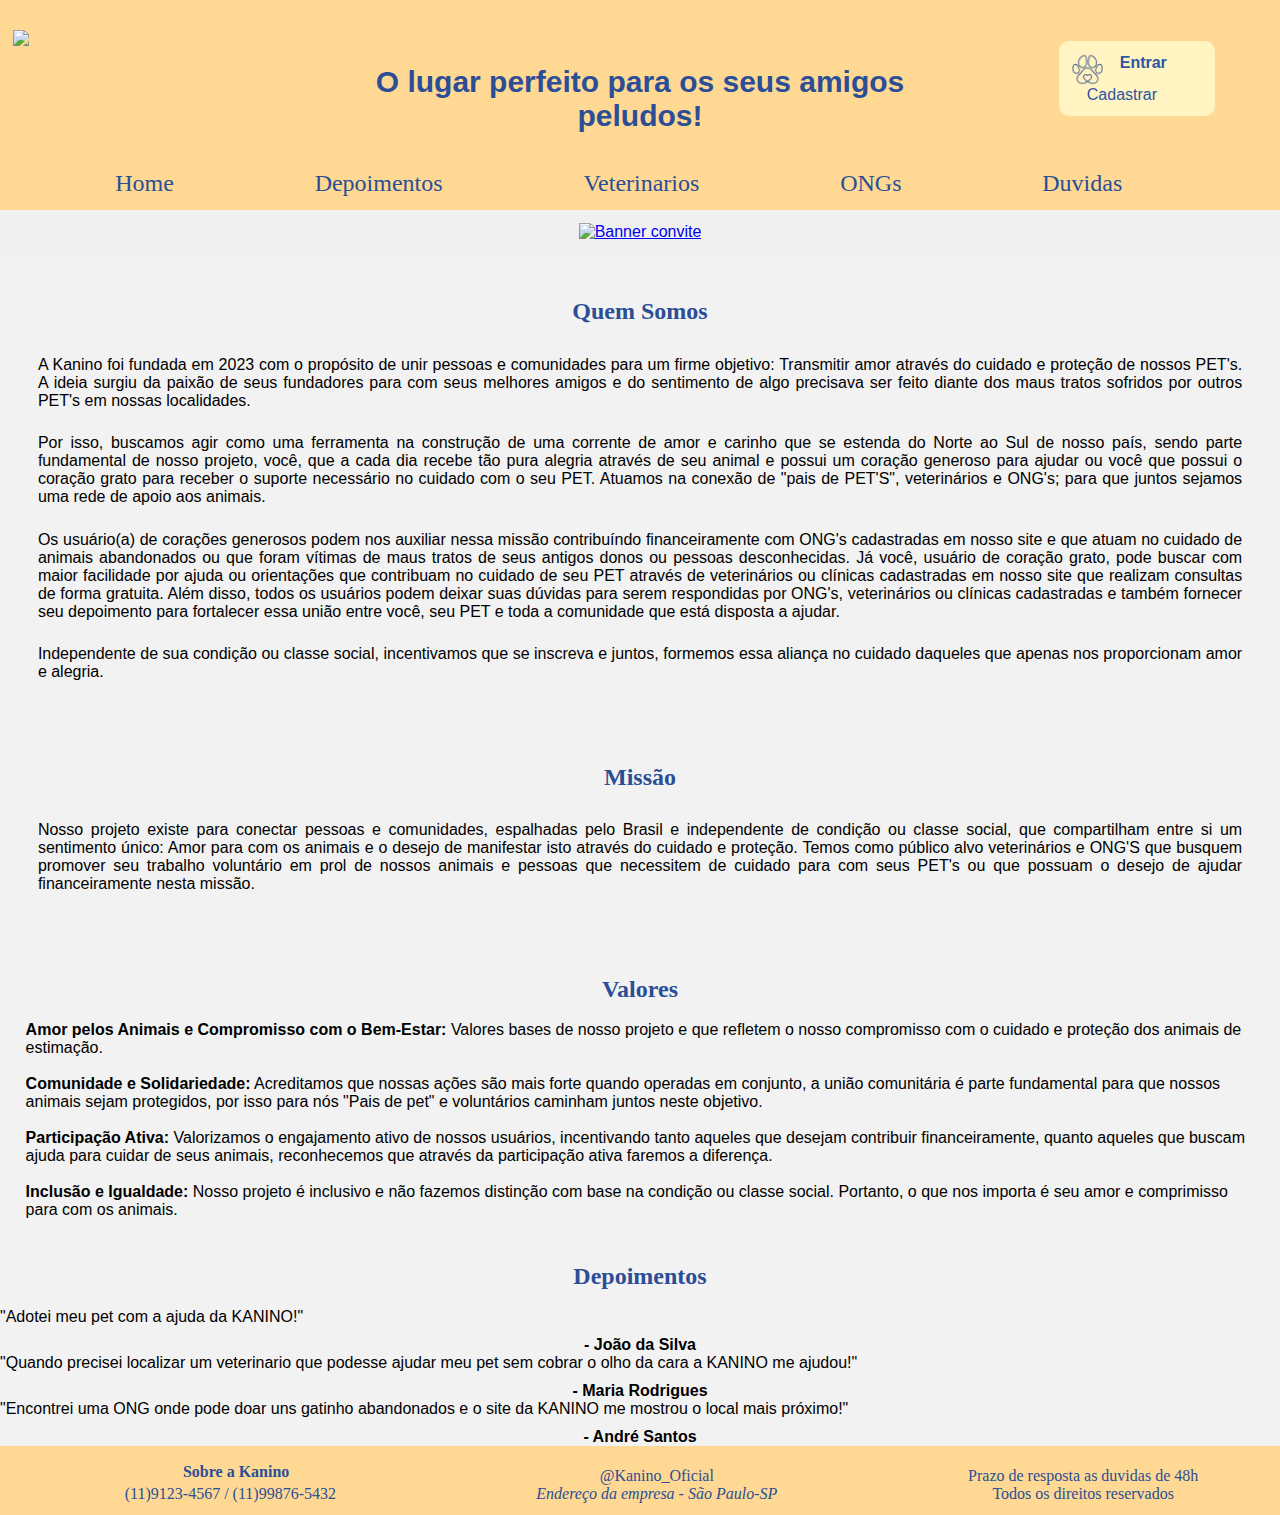
==== index.html @ c39bd27b "atualização header e footer" ====
<!DOCTYPE html>
<html lang="pt-br">
<head>
  <link rel="stylesheet" type="text/css" href="/css/estiloKanino.css">
<meta charset="UTF-8">
<meta name="viewport" content="width=device-width, initial-scale=1.0">
<link rel="shortcut icon" href="./imagens/kaninologo.png" type="image/x-icon">
<link rel="stylesheet" type="text/css" href="./libs/slick-1.8.1/slick/slick.css"/>
<link rel="stylesheet" type="text/css" href="./libs/slick-1.8.1/slick/slick-theme.css"/>
<title>KANINO</title>
</head>
<body>
  <header>
    <div id="cor1">
    <!--<h1>KANINO</h1>-->
      <p id="msg">O lugar perfeito para os seus amigos peludos!</p>
      <div class="logCad">
        <img id="icone" src="./imagens/icone.png" alt="">
        <a id="entrar" href="/login/login.html">Entrar</a>                
        <a id="cadastrar" href="/cadastro/index.html">Cadastrar</a>
      </div>
      <!--<div class="search-container">
        <form action="https://www.google.com/search" method="GET" target="_blank">
          <input type="text" class="search-box" name="q" placeholder="Localize o Veterinario mais proximo...">
          <button type="submit" class="search-button">Pesquisar</button>
        </form> 
      </div>-->
    </div>
    <div id="img">
      <a href="./index.html"><img id="logo" src="./imagens/kaninologo.png"></a>
    </div>
    <nav> 
        <a id="home" href="./index.html">Home</a>
        <a id="depoimento" href="./depoimentos/depoimentos.html">Depoimentos</a>
        <a id="busca" href="./busca/busca.html">Veterinarios</a>
        <a id="ong" href="../busca/busca.html">ONGs</a>
        <a id="duvida" href="./duvidas/duvidas.html">Duvidas</a>
    </nav>
  </header>
  <main class="corpo">
    <div class="banner">
      <a href="./cadastro/index.html" ><img src="./imagens/banner.png" alt="Banner convite"></a>
    </div>
    <div class="quem">
      <h1>Quem Somos</h1>
      <p>A Kanino foi fundada em 2023 com o propósito de unir pessoas e comunidades para um firme objetivo: Transmitir amor através do cuidado e proteção de nossos PET's. A ideia surgiu da paixão de seus fundadores para com seus melhores amigos e do sentimento de algo precisava ser feito diante dos maus tratos sofridos por outros PET's em nossas localidades.</p>

      <p>Por isso, buscamos agir como uma ferramenta na construção de uma corrente de amor e carinho que se estenda do Norte ao Sul de nosso país, sendo parte fundamental de nosso projeto, você, que a cada dia recebe tão pura alegria através de seu animal e possui um coração generoso para ajudar ou você que possui o coração grato para receber o suporte necessário no cuidado com o seu PET. Atuamos na conexão de "pais de PET'S", veterinários e ONG's; para que juntos sejamos uma rede de apoio aos animais.</p>

      <p>Os usuário(a) de corações generosos podem nos auxiliar nessa missão contribuíndo financeiramente com ONG's cadastradas em nosso site e que atuam no cuidado de animais abandonados ou que foram vítimas de maus tratos de seus antigos donos ou pessoas desconhecidas. Já você, usuário de coração grato, pode buscar com maior facilidade por ajuda ou orientações que contribuam no cuidado de seu PET através de veterinários ou clínicas cadastradas em nosso site que realizam consultas de forma gratuita. Além disso, todos os usuários podem deixar suas dúvidas para serem respondidas por ONG's, veterinários ou clínicas cadastradas e também fornecer seu depoimento para fortalecer essa união entre você, seu PET e toda a comunidade que está disposta a ajudar.</p>
      <p>Independente de sua condição ou classe social, incentivamos que se inscreva e juntos, formemos essa aliança no cuidado daqueles que apenas nos proporcionam amor e alegria.</p>

    </div>
    <div class="missao">
      <h1>Missão</h1>
      <p>Nosso projeto existe para conectar pessoas e comunidades, espalhadas pelo Brasil e independente de condição ou classe social, que compartilham entre si um sentimento único: Amor para com os animais e o desejo de manifestar isto através do cuidado e proteção. Temos como público alvo veterinários e ONG'S que busquem promover seu trabalho voluntário em prol de nossos animais e pessoas que necessitem de cuidado para com seus PET's ou que possuam o desejo de ajudar financeiramente nesta missão.</p>
    </div>
    <div class="valores">
      <h1>Valores</h1>
      <ul>
        <li>
            <strong>Amor pelos Animais e Compromisso com o Bem-Estar:</strong> Valores bases de nosso projeto e que refletem o nosso compromisso com o cuidado e proteção dos animais de estimação.
        </li>
        <br>
        <li>
            <strong>Comunidade e Solidariedade:</strong> Acreditamos que nossas ações são mais forte quando operadas em conjunto, a união comunitária é parte fundamental para que nossos animais sejam protegidos, por isso para nós "Pais de pet" e voluntários caminham juntos neste objetivo.
        </li>
        <br>
        <li>
            <strong>Participação Ativa:</strong> Valorizamos o engajamento ativo de nossos usuários, incentivando tanto aqueles que desejam contribuir financeiramente, quanto aqueles que buscam  ajuda para cuidar de seus animais, reconhecemos que através da participação ativa faremos a diferença.
        </li>
        <br>
        <li>
            <strong>Inclusão e Igualdade:</strong> Nosso projeto é inclusivo e não fazemos distinção com base na condição ou classe social. Portanto, o que nos importa é seu amor e comprimisso para com os animais.
        </li>
        
      </ul>
    </div>
    <div><h1>Depoimentos</h1></div>
    <div class="carousel">
    <div class="testimonial">
      <p>"Adotei meu pet com a ajuda da KANINO!"</p>
      <p class="client-name">- João da Silva</p>
    </div>
    <div class="testimonial">
      <p>"Quando precisei localizar um veterinario que podesse ajudar meu pet sem cobrar o olho da cara a KANINO me ajudou!"</p>
      <p class="client-name">- Maria Rodrigues</p>
    </div>
    <div class="testimonial">
      <p>"Encontrei uma ONG onde pode doar uns gatinho abandonados e o site da KANINO me mostrou o local mais próximo!"</p>
      <p class="client-name">- André Santos</p>
    </div>
     </div>
  </main>
  <footer>
    <div id="sobre">
      <a id="sobreKanino" href="./index.html">Sobre a Kanino</a>
      <p>
        (11)9123-4567 / (11)99876-5432
      </p>
    </div>
    <div id="siga">
      <p>
        @Kanino_Oficial
      </p>
      <address>
        Endereço da empresa - São Paulo-SP
      </address>
    </div>
    <div id="horario">
      <p>
        Prazo de resposta as duvidas de 48h<br>
        Todos os direitos reservados
      </p>
    </div>
  </footer>
  <script src="https://code.jquery.com/jquery-3.6.0.min.js"></script>
  <script type="text/javascript" src="./libs/slick-1.8.1/slick/slick.min.js"></script>
  <script type="text/javascript" src="./javaScript/script.js"></script>
</body>
</html>
---- css/estiloKanino.css ----
@charset "utf-8";
/* CSS Document */

*{
	margin: 0;
	padding: 0;
}

body{
    border-color: #F2F2F2;
    background-color: #F2F2F2;
    width: 100%;
    height: 100%;
}

.corpo {
    width: auto;
    display: block;
}

#cor1{
    border-style: solid;
    border-color: #FFD994;
    background-color: #FFD994;
    padding: 3%;
}

nav {
    display: flex;
    font-family: cooper;
    font-size: 150%;
    background-color: #FFD994;
    color: #2B4E96;
    text-decoration:none;
}

nav a {
    display: flex;
    font-family: cooper;
    font-size: 150%;
    background-color: #FFD994;
    color: #2B4E96;
    text-decoration: none;
    border-radius: 10%;
}   

#home, #depoimento, #duvida, #busca, #ong{
    display: flex;
    padding: 1% 2%;
    font-family: cooper;
    font-size: 100%;
    background-color: #FFD994;
    color: #2B4E96;
    text-decoration: none;
    background-size: 50px;
    border-radius: 10px;
    margin-left: 7%;
}

#org{
    padding: 1%;
    font-family: cooper;
    font-size: 100%;
    background-color: #FFD994;
    color: #2B4E96;
    text-decoration: none;
    background-size: 50px;
}

/*#blog, #loja, #faq {
    display: flex;
    padding: 1% 4%;
    font-family: cooper;
    font-size: 100%;
    background-color: #FFD994;
    color: #2B4E96;
    text-decoration: none;
    background-size: 5%;
    border-radius: 1%;
}
*/

#home:hover, #depoimento:hover, #duvida:hover, #busca:hover, #ong:hover{
    display: flex;
    padding: 1% 2%;
    font-family: cooper;
    font-size: 100%;
    background-color: #fffdd0c0;
    color: #2B4E96;
    text-decoration: none;
    background-size: 5%;
    border-radius: 10px 10px 0 0;
    margin-left: 7%;
}

/*
#blog:hover, #loja:hover, #faq:hover {
    display: flex;
    padding: 1% 4%;
    font-family: cooper;
    font-size: 100%;
    background-color: #FFD994;
    color: #2B4E96;
    text-decoration: underline;
    background-size: 5%;
    border-radius: 1%;
}
*/

h1{
    font-family: cooper;
	color: #2B4E96;
    font-size: 150%;
    line-height: 48pt;
    block-size: 100%;
    width: 100%;
	text-align: center;
    position: static;
}

h2{
    font-family: 'black', cooper;
    color: #2B4E96;
    font-size: 25%;
    line-height: 25pt;
    width: 50%;
    padding-bottom: 15px;
    padding-top: 20px;
    text-align: center;
    text-shadow: 1px 1px #2B4E96;
	position: absolute;
}

#msg{
    font-family: Arial, sans-serif;
    color: #2B4E96;
    width: 50%;
    font-size: 30px;
    padding-top: 2%;
    margin-left: 25%;
    font-weight: bold;
    text-align: center;
    float: left;
	display: flex;
}

#logo{
	display: flex;
    width: 10%;
	float: left;
	position: relative;
		margin: -10% 1%;
}


.search-container {
    text-align: center;
    padding: 1% 1%;
}
.search-box {
    padding: 1% 1%;
    font-family: Arial, sans-serif;
    color: #2B4E96;
    width: 50%;
    border: 1px solid #989796;
    border-radius: 10px;
    font-size: 20px;
}
.search-button {
    padding: 1% 2%;
    font-family: Arial, sans-serif;
    background-color: #2B4E96;
    color: #FFFDD0;
    border: none;
    border-radius: 10px;
    font-size: 20px;
}

/* css login */

#icone{
    width: 25%;
    float:left;
}

.logCad {
    background-color: #fffdd0c0;
    color: rgba(46, 85, 163, 1);
    width: 11%;
    padding: 1%;
    margin-left: 85%;
    display: flexbox;   
    border-radius: 10px;
}

#entrar{
    font-family: Arial, sans-serif;
    border: none; 
    padding: 5% 12%; 
    font-size: 16px; 
    cursor: pointer; 
    border-radius: 5px 0 0 5px; 
    text-decoration-line: none;
    font-weight: bold;
    color: rgba(46, 85, 163, 1);
}

#cadastrar{
    font-family: Arial, sans-serif;
    color: rgba(46, 85, 163, 1);
    border: none; 
    padding: 1% 12%; 
    font-size: 16px; 
    cursor: pointer;
    border-radius: 0 5px 5px 0; 
    text-decoration-line: none;
}

#entrar:hover, #cadastrar:hover {
    text-decoration: underline;
    color: rgba(46, 85, 163, 1);
}


/* Estilo para o rodapé */
footer {
    width: auto;
    background-color: #FFD994;  
}

#sobre, #siga, #horario{
    width: 30%;
    color: #2B4E96;
    text-align: center;
    text-decoration: none;
    margin: 1% 0 1% 3%;
    display: inline-block;
}

#sobreKanino{
    width: 30%;
    color: #2B4E96;
    text-align: center;
    text-decoration: none;
    margin: 1% 0 1% 3%;
    display: inline-block;
    font-weight: bold;
}

/* CSS pagina home */

.banner {
    width: 100%; 
    max-height: 300px; 
    background-color: #f0f0f0; 
    text-align: center; 
    padding: 1% 0;
}

.banner img {
    width: 100%;
    max-width: 70%; 
    max-height: 70%; 
    position: relative;
}

.valores, .quem, .missao  {
    width: auto;
    padding: 2%;
    max-width: 100%;
}

.valores p, .quem p, .missao p  {
    font-family: Arial, sans-serif;
    width: auto;
    padding: 1%;
    max-width: 100%;
    text-align: justify;
}

ul {
    list-style-type: none;
}

li {
    color: black;
}
  

/* Estilos para o carrossel de depoimentos */
.client-name {
    margin-top: 10px;
    text-align: center;
    font-weight: bold;
}

/* CSS pagina de cadastro */
main {
    font-family: Arial, sans-serif;
    background-color: #F2F2F2;     
}

.container {
    width: 350px;
    margin: 1cm auto;
    background-color: white;
    border: 1px solid #ccc;
    padding: 20px;
    border-radius: 0.5rem;
    
}

.title {
    font-size: 40px;
    margin: auto;
    font-weight: 700;
    margin-bottom: 1.9rem;
}

.form-group {
    margin-bottom: 10px;
}

.form-group label {
    font-size: .77rem;
    margin-bottom: .14rem;
    color: #2B4E96;
    display: block;
    font-weight: 600;
}

.form-group input {
    display: block;
    width: 100%;
    height: 30px;
    border-radius: 10px;
    border: 1px solid #ccc;
    padding: 1%;
}

.form-group select {
    display: block;
    width: 362px;
    height: 30px;
    border-radius: 10px;
    border: 1px solid #ccc;
    padding: 1%;
}

.form-group textarea {
    display: block;
    width: 100%;
    height: 100px;
    border-radius: 10px;
    border: 1px solid #ccc;
    padding: 1%;
}

.button {
    display: block;
    width: 362px;
    height: 40px;
    background-color: #0ac723;
    color: white;
    font-weight: bold;
    border-radius: 10px;
    border: none;
    cursor: pointer;
}

.radio {
    justify-content:center;
    margin: 5%;
    padding: 5%;
    color: #2B4E96;
    font-family: Arial, sans-serif;
    font-size: 1.05rem;
}

/* Css página de depoimentos */

.depoimentos {
    padding: 1%;
    margin: 5% 1% 1%;
    background-color: #ced1d4;
    border-radius: 10px 10px;    
}

.dep {
    font-family: cooper;
	color: #2B4E96;
    font-size: 150%;
    line-height: 48pt;
    block-size: 100%;
    width: 100%;
}

.depoimento {
    padding: 1% 1%;
    font-family: Arial, sans-serif;
    color: #2B4E96;
    width: 95%;
    margin-left: 1%;
    height: 100px;
    border: 1px solid #989796;
    border-radius: 0 0 10px 10px;
    font-size: 20px;
    position: relative;
}

.nome {
    position: relative;
    color: #2B4E96;
    padding: 1% 1%;
    margin-left: 1%;
    font-family: Arial, sans-serif;
    width: 95%;
    border: 1px solid #989796;
    border-radius: 10px 10px 0 0;
    font-size: 20px;
}

.dep-button {
    font-family: Arial, sans-serif;
    background-color: #2B4E96;
    color: #FFD994;
    border: none; 
    padding: 10px 20px; 
    margin-top: 1%;
    margin-left: 1%;
    font-size: 16px; 
    cursor: pointer; 
    border-radius: 5px; 
    font-weight: bold;
    transition: background-color 0.3s ease; 
}

.dep-button:hover {
    background-color: #FFD994; 
    color: #2B4E96;
}

/* CSS pagina de login */

.div-login {
    background-color: white;
    border-radius: 10px;
    border: 1px solid #ccc;
    font-family: Arial, sans-serif;
    width: 50%;
    padding: 5%;
    margin: 5% auto;
    color: #2B4E96;
    align-items: center;
}

.div-login a {
    color: #2B4E96;
}
.form-login {
    margin-bottom: 10px;
    font-family: Arial, sans-serif;
    justify-content: center;
    align-items: center;
}

.form-login input {
    border-radius: 10px;
    width: 30%;
    height: 35px ;
    font-family: Arial, sans-serif;
    box-shadow: none;
    border: 1px solid #989796;
}

/*.div-login button {
    width: 70px;
    height: 40px;
    border-radius: 10px;
    background-color: #FFD994;
}*/

.div-login button { 
    font-family: Arial, sans-serif;
    background-color: #2B4E96;
    color: #FFD994;
    border: none; 
    padding: 10px 20px; 
    font-size: 16px; 
    cursor: pointer; 
    border-radius: 5px; 
    font-weight: bold;
    transition: background-color 0.3s ease; 
}

.div-login button:hover {
    background-color: #FFD994; 
    color: #2B4E96;
}

/* CSS pagina de duvidas */

/* CSS pagina de busca vet */

article {
    margin-top: 30px;
    border-radius: 10px;
    margin-bottom: 30px;
    padding: 1%;
    background-color: #2B4E96;
    color: white;
}

article h3 {
    margin-bottom: 1%;
}

article p {
    margin-bottom: 1%;
}

#containerDuv {
    margin: 2% auto;
    width: auto;
    text-align: center;
    
}
#corpoDuv {
    height: 100vh;
    width: auto;
}
#campoPergunta {
    width: 100vh;
    text-align: left;
}
#btnDuv1 {
    padding: 10px;
    margin-bottom: 10px;
    background-color: #2B4E96;
    color: #FFD994;
    border-style: solid;
    border-radius: 10px;
    font-weight: bold;
    cursor: pointer;
}
#perguntaInput {
    padding-bottom: 20px;
    width: 100vh;
    font-size: 20px;

}
#btnDuv2 {
    margin: 10px auto;
    padding: 10px;
    background-color: #2B4E96;
    color: #FFD994;
    border-style: solid;
    border-radius: 10px;
    font-weight: bold;
    cursor: pointer;
}
#btnDuv3 {
    margin: 10px auto;
    padding: 5px;
    background-color: #2B4E96;
    color: #FFD994;
    border-style: solid;
    border-radius: 10px;
    font-size: 10px;
    font-weight: bold;
    cursor: pointer;
}
#btnDuv4 {
    margin: 10px auto;
    padding: 5px;
    background-color: #2B4E96;
    color: #FFD994;
    border-style: solid;
    border-radius: 10px;
    font-size: 10px;
    font-weight: bold;
    cursor: pointer;
}
.pergunta {
    margin-top: 10px;
    text-align: left;
    border: 1px solid #2B4E96;
    padding: 10px;
}
.resposta {
    display: none;
    padding: 10px;

}
#blog {
    padding: 5px;
    border-style: none;
    
}
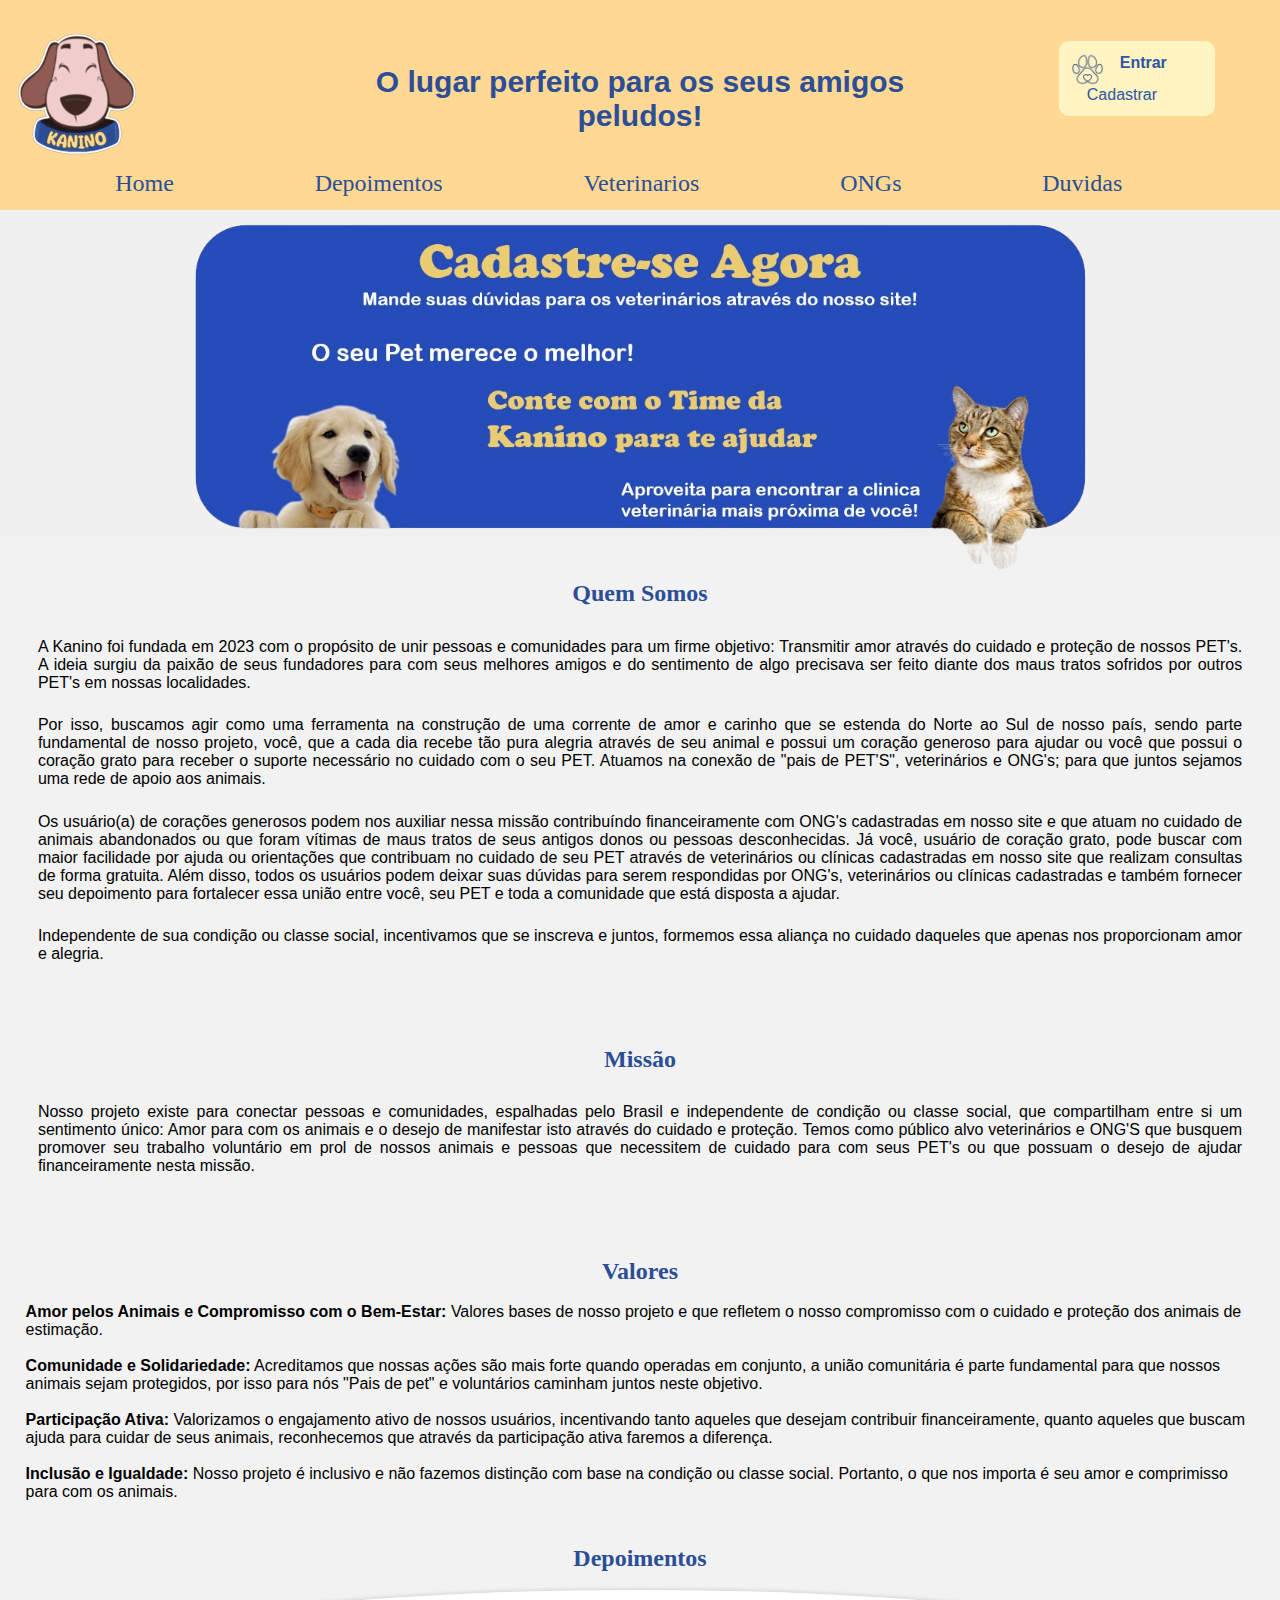
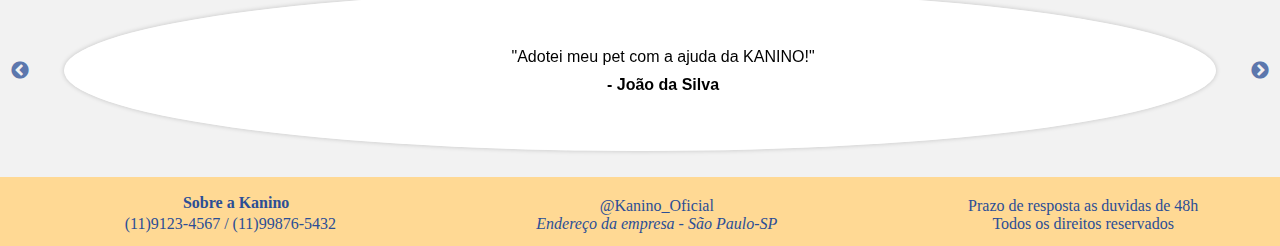
==== commit 14bee476: "Reformulação de tela html na página cadastro" ====
--- a/index.html
+++ b/index.html
@@ -32,8 +32,8 @@
     <nav> 
         <a id="home" href="./index.html">Home</a>
         <a id="depoimento" href="./depoimentos/depoimentos.html">Depoimentos</a>
-        <a id="busca" href="./busca/busca.html">Veterinarios</a>
-        <a id="ong" href="../busca/busca.html">ONGs</a>
+        <a id="busca" href="./busca/busca_veterinario.html">Veterinarios</a>
+        <a id="ong" href="../busca/busca_ong.html">ONGs</a>
         <a id="duvida" href="./duvidas/duvidas.html">Duvidas</a>
     </nav>
   </header>
--- a/css/estiloKanino.css
+++ b/css/estiloKanino.css
@@ -221,6 +221,17 @@
     color: rgba(46, 85, 163, 1);
 }
 
+#erro-login {
+    color: red;
+}
+
+#erro-rec {
+    color: red;
+}
+
+#redefinir-senha {
+    color: #037912;
+}
 
 /* Estilo para o rodapé */
 footer {
@@ -370,8 +381,8 @@
 
 .radio {
     justify-content:center;
-    margin: 5%;
-    padding: 5%;
+    margin: 3%;
+    padding: 3%;
     color: #2B4E96;
     font-family: Arial, sans-serif;
     font-size: 1.05rem;
@@ -520,22 +531,19 @@
 }
 
 #containerDuv {
-    margin: 2% auto;
+
+}
+#corpoDuv {
     width: auto;
-    text-align: center;
-    
-}
-#corpoDuv {
-    height: 100vh;
-    width: auto;
+    height: 78vh;
 }
 #campoPergunta {
-    width: 100vh;
+    width: 98%;
     text-align: left;
 }
 #btnDuv1 {
-    padding: 10px;
-    margin-bottom: 10px;
+    padding: 5px;
+    margin: 5px 0 10px 10px;
     background-color: #2B4E96;
     color: #FFD994;
     border-style: solid;
@@ -543,35 +551,18 @@
     font-weight: bold;
     cursor: pointer;
 }
-#perguntaInput {
-    padding-bottom: 20px;
-    width: 100vh;
-    font-size: 20px;
-
-}
 #btnDuv2 {
-    margin: 10px auto;
-    padding: 10px;
-    background-color: #2B4E96;
-    color: #FFD994;
-    border-style: solid;
-    border-radius: 10px;
-    font-weight: bold;
-    cursor: pointer;
-}
-#btnDuv3 {
-    margin: 10px auto;
+    margin: 5px 0 10px 0;
     padding: 5px;
     background-color: #2B4E96;
     color: #FFD994;
     border-style: solid;
     border-radius: 10px;
-    font-size: 10px;
     font-weight: bold;
     cursor: pointer;
 }
-#btnDuv4 {
-    margin: 10px auto;
+#btnDuv3 {
+    margin: 5px 0 10px 0;
     padding: 5px;
     background-color: #2B4E96;
     color: #FFD994;
@@ -581,19 +572,63 @@
     font-weight: bold;
     cursor: pointer;
 }
+#btnDuv1:hover, #btnDuv2:hover, #btnDuv3:hover  {
+    background-color: #FFD994;
+    color: #2B4E96;
+}
+
+#perguntaInput {
+    margin: 0 10px;
+    padding: 5px 0 50px 5px;
+    width: 100%;
+    height: auto;
+    font-size: 20px;
+}
 .pergunta {
-    margin-top: 10px;
     text-align: left;
     border: 1px solid #2B4E96;
-    padding: 10px;
+    padding: 5px;
 }
 .resposta {
     display: none;
-    padding: 10px;
-
+    margin-top: 15px;
+}
+.espaco-resposta {
+    margin-top: 10px; /* Espaço entre a resposta e a data e hora */
 }
 #blog {
-    padding: 5px;
+    margin: 0 10px;
     border-style: none;
     
-}+}
+
+#modal {
+    display: none;
+    position: fixed;
+    top: 0;
+    left: 0;
+    width: 100%;
+    height: 100%;
+    background-color: rgba(0, 0, 0, 0.7);
+  }
+  #modal-content {
+    position: absolute;
+    top: 30%;
+    left: 50%;
+    transform: translate(-50%, -50%);
+    background-color: #fff;
+    padding: 20px;
+    border: 1px solid #989796;
+    font-family: cooper;
+    font-size: 20px;
+  }
+  #modal-content  p {
+    text-align: center;
+  }
+  #modal-close {
+    position: absolute;
+    top: 10px;
+    right: 10px;
+    cursor: pointer;
+  }
+  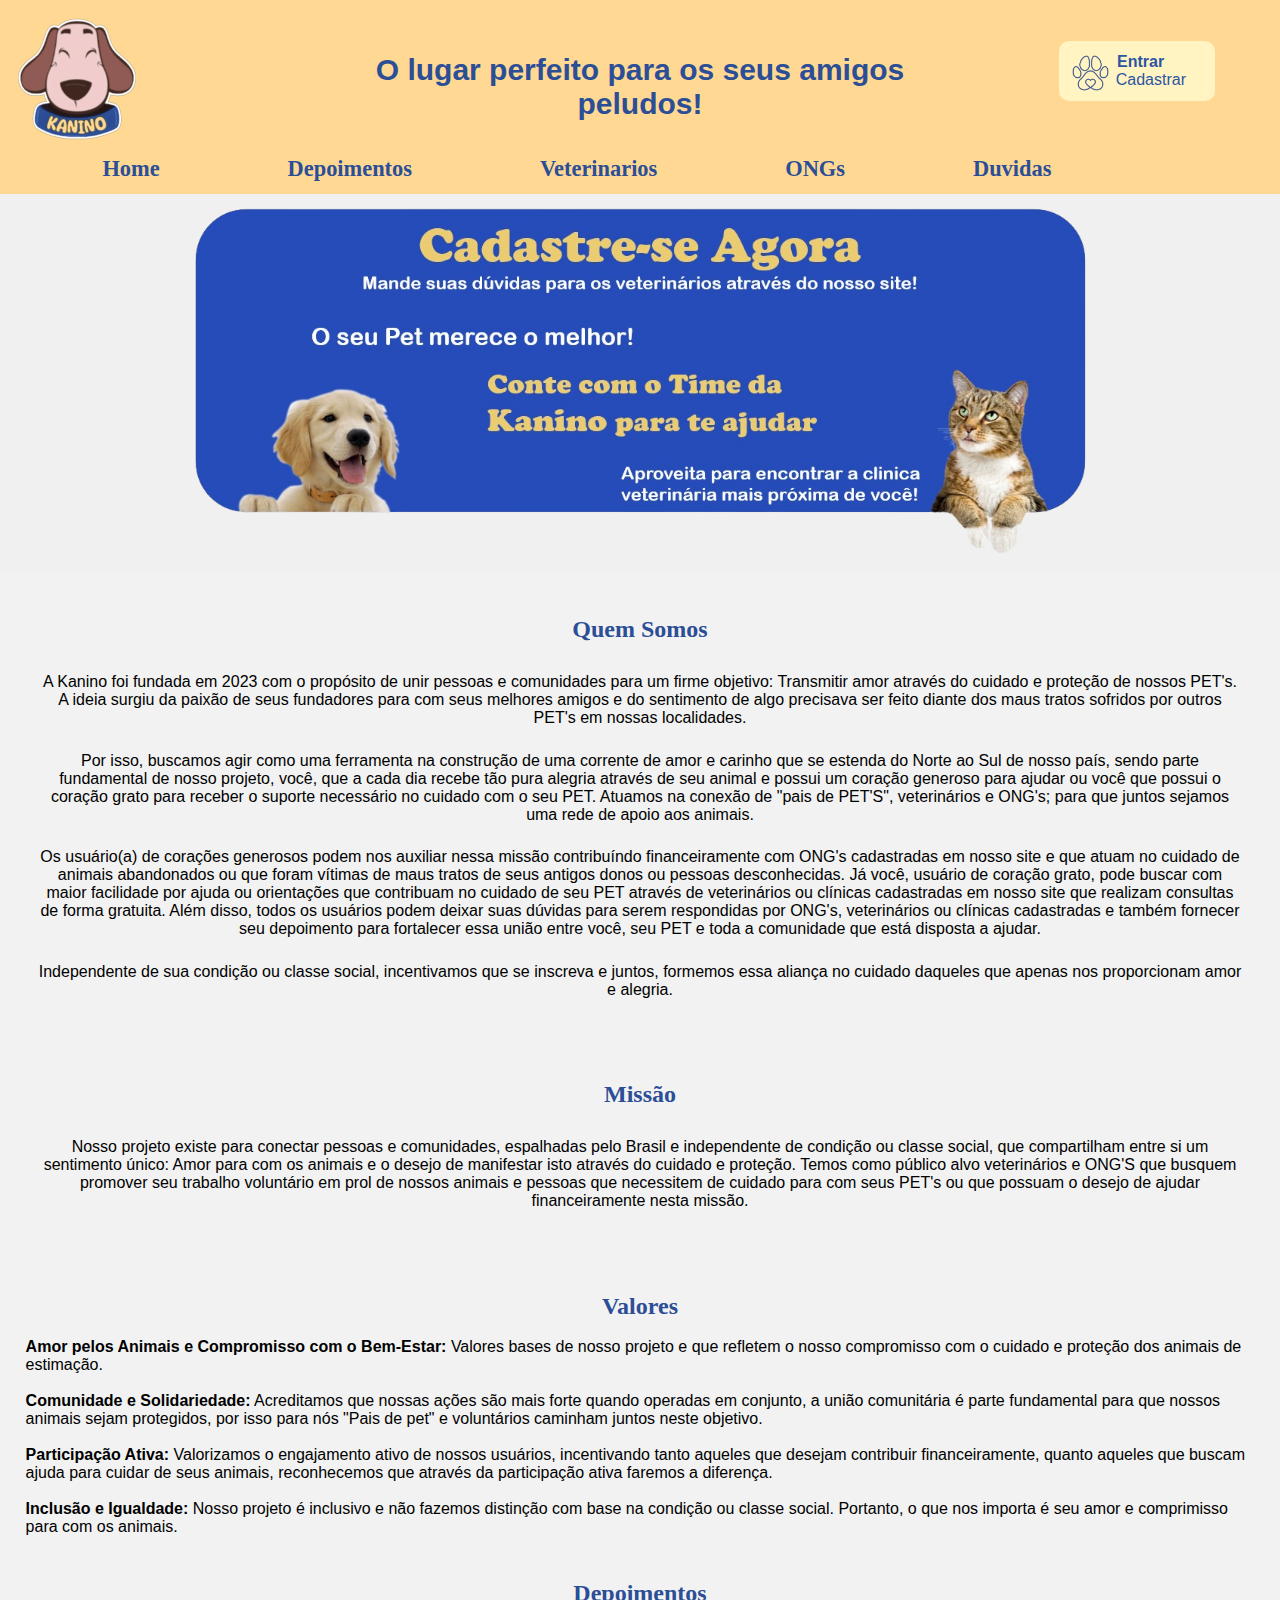
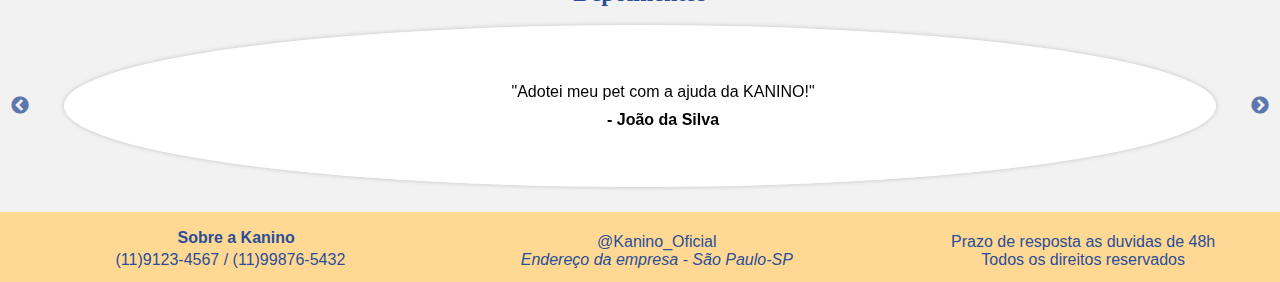
==== commit 6438367a: "atualização aparência site" ====
--- a/index.html
+++ b/index.html
@@ -17,7 +17,7 @@
       <div class="logCad">
         <img id="icone" src="./imagens/icone.png" alt="">
         <a id="entrar" href="/login/login.html">Entrar</a>                
-        <a id="cadastrar" href="/cadastro/index.html">Cadastrar</a>
+        <a id="cadastrar" href="/cadastro/cadastro.html">Cadastrar</a>
       </div>
       <!--<div class="search-container">
         <form action="https://www.google.com/search" method="GET" target="_blank">
@@ -39,7 +39,7 @@
   </header>
   <main class="corpo">
     <div class="banner">
-      <a href="./cadastro/index.html" ><img src="./imagens/banner.png" alt="Banner convite"></a>
+      <a href="./cadastro/cadastro.html" ><img src="./imagens/banner.png" alt="Banner convite"></a>
     </div>
     <div class="quem">
       <h1>Quem Somos</h1>
--- a/css/estiloKanino.css
+++ b/css/estiloKanino.css
@@ -28,7 +28,7 @@
 nav {
     display: flex;
     font-family: cooper;
-    font-size: 150%;
+    font-size: 140%;
     background-color: #FFD994;
     color: #2B4E96;
     text-decoration:none;
@@ -48,13 +48,14 @@
     display: flex;
     padding: 1% 2%;
     font-family: cooper;
+    font-weight: bold;
     font-size: 100%;
     background-color: #FFD994;
     color: #2B4E96;
     text-decoration: none;
     background-size: 50px;
     border-radius: 10px;
-    margin-left: 7%;
+    margin-left: 6%;
 }
 
 #org{
@@ -90,7 +91,7 @@
     text-decoration: none;
     background-size: 5%;
     border-radius: 10px 10px 0 0;
-    margin-left: 7%;
+    margin-left: 6%;
 }
 
 /*
@@ -136,7 +137,7 @@
     color: #2B4E96;
     width: 50%;
     font-size: 30px;
-    padding-top: 2%;
+    padding-top: 1%;
     margin-left: 25%;
     font-weight: bold;
     text-align: center;
@@ -179,7 +180,7 @@
 /* css login */
 
 #icone{
-    width: 25%;
+    width: 30%;
     float:left;
 }
 
@@ -196,7 +197,7 @@
 #entrar{
     font-family: Arial, sans-serif;
     border: none; 
-    padding: 5% 12%; 
+    padding: 1% 5%; 
     font-size: 16px; 
     cursor: pointer; 
     border-radius: 5px 0 0 5px; 
@@ -209,10 +210,9 @@
     font-family: Arial, sans-serif;
     color: rgba(46, 85, 163, 1);
     border: none; 
-    padding: 1% 12%; 
+    padding: 0% 4%; 
     font-size: 16px; 
-    cursor: pointer;
-    border-radius: 0 5px 5px 0; 
+    cursor: pointer; 
     text-decoration-line: none;
 }
 
@@ -242,6 +242,7 @@
 #sobre, #siga, #horario{
     width: 30%;
     color: #2B4E96;
+    font-family: Arial, sans-serif;
     text-align: center;
     text-decoration: none;
     margin: 1% 0 1% 3%;
@@ -249,8 +250,9 @@
 }
 
 #sobreKanino{
-    width: 30%;
-    color: #2B4E96;
+    width: 40%;
+    color: #2B4E96;
+    font-family: Arial, sans-serif;
     text-align: center;
     text-decoration: none;
     margin: 1% 0 1% 3%;
@@ -265,7 +267,7 @@
     max-height: 300px; 
     background-color: #f0f0f0; 
     text-align: center; 
-    padding: 1% 0;
+    padding: 1% 0 5%;
 }
 
 .banner img {
@@ -286,7 +288,7 @@
     width: auto;
     padding: 1%;
     max-width: 100%;
-    text-align: justify;
+    text-align: center;
 }
 
 ul {
@@ -309,6 +311,34 @@
 main {
     font-family: Arial, sans-serif;
     background-color: #F2F2F2;     
+}
+
+#erro-cep {
+    color: red;
+}
+
+#erro-email {
+    color: red;
+}
+
+#erro-cel {
+    color: red;
+}
+
+#erro-cpf {
+    color: red;
+}
+
+#erro-crmv {
+    color: red;
+}
+
+#erro-cnpj {
+    color: red;
+}
+
+#erro-senha {
+    color: red;
 }
 
 .container {
@@ -390,9 +420,21 @@
 
 /* Css página de depoimentos */
 
+#depoimento-container, #depoimento-item {
+    width: 96%;
+    margin: 5% 2% 2% 1%;
+    border-radius: 10px;
+    margin-bottom: 30px;
+    padding: 1% 1%;
+    margin-left: 1%;
+    background-color: white;
+    color: black;
+    box-shadow: 0 0 5px rgba(0, 0, 0, 0.2);
+}
+
 .depoimentos {
-    padding: 1%;
-    margin: 5% 1% 1%;
+    padding: 1% 1%;
+    margin: 5% 1% 2% 1%;
     background-color: #ced1d4;
     border-radius: 10px 10px;    
 }
@@ -509,17 +551,26 @@
     color: #2B4E96;
 }
 
+#telaLogin {
+    width: 50%;
+    margin-top: -40%;
+    float: right;
+}
+
 /* CSS pagina de duvidas */
 
 /* CSS pagina de busca vet */
 
 article {
+    width: 90%;
     margin-top: 30px;
     border-radius: 10px;
     margin-bottom: 30px;
     padding: 1%;
-    background-color: #2B4E96;
-    color: white;
+    margin-left: 3%;
+    background-color: white;
+    color: black;
+    box-shadow: 0 0 5px rgba(0, 0, 0, 0.2);
 }
 
 article h3 {
@@ -530,9 +581,10 @@
     margin-bottom: 1%;
 }
 
-#containerDuv {
-
-}
+/*#containerDuv {
+
+}*/
+
 #corpoDuv {
     width: auto;
     height: 78vh;
@@ -603,7 +655,7 @@
 }
 
 #modal {
-    display: none;
+    display: none;  
     position: fixed;
     top: 0;
     left: 0;
@@ -613,13 +665,15 @@
   }
   #modal-content {
     position: absolute;
+    width: 80%;
     top: 30%;
     left: 50%;
     transform: translate(-50%, -50%);
     background-color: #fff;
     padding: 20px;
     border: 1px solid #989796;
-    font-family: cooper;
+    font-family: Arial, sans-serif;
+    font-weight: bold;
     font-size: 20px;
   }
   #modal-content  p {
@@ -631,4 +685,5 @@
     right: 10px;
     cursor: pointer;
   }
+
   